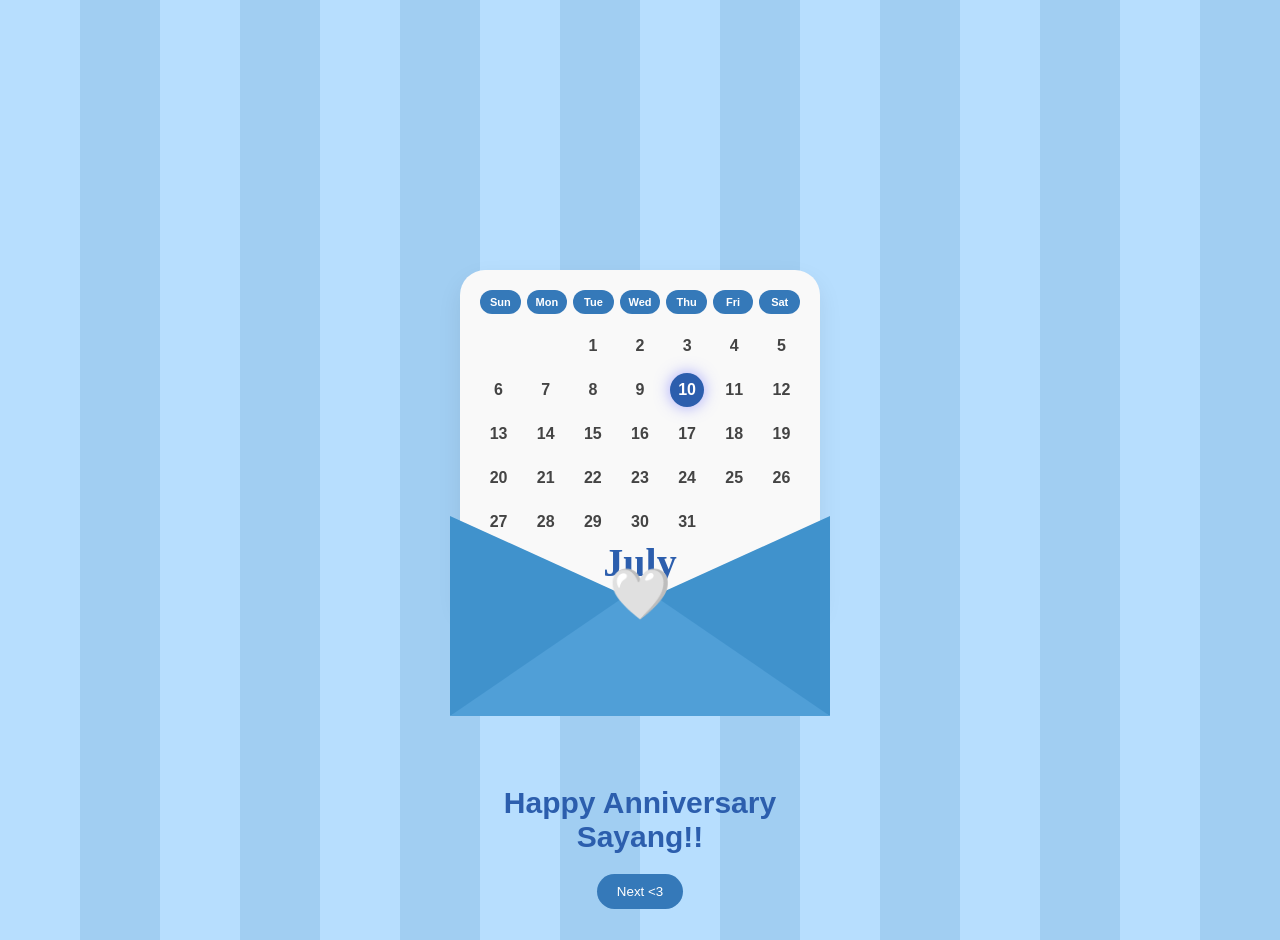
==== tanggalaniv.html @ 171922fd "Add files via upload" ====
<!DOCTYPE html>
<html lang="id">
<head>
<meta charset="UTF-8">
<meta name="viewport" content="width=device-width, initial-scale=1.0">
<title>Happy Anniversary</title>

<link rel="stylesheet" href="inti.css">
</head>

<body>
    <div id="lewat"></div>
    <div class="card active">

        <div class="calendar">

            <div class="week">
                <span>Sun</span>
                <span>Mon</span>
                <span>Tue</span>
                <span>Wed</span>
                <span>Thu</span>
                <span>Fri</span>
                <span>Sat</span>
            </div>

            <div class="days">

                <div></div>
                <div></div>

                <div>1</div>
                <div>2</div>
                <div>3</div>
                <div>4</div>
                <div>5</div>

                <div>6</div>
                <div>7</div>
                <div>8</div>
                <div>9</div>
                <div class="love">10</div>
                <div>11</div>
                <div>12</div>

                <div>13</div>
                <div>14</div>
                <div>15</div>
                <div>16</div>
                <div>17</div>
                <div>18</div>
                <div>19</div>

                <div>20</div>
                <div>21</div>
                <div>22</div>
                <div>23</div>
                <div>24</div>
                <div>25</div>
                <div>26</div>

                <div>27</div>
                <div>28</div>
                <div>29</div>
                <div>30</div>
                <div>31</div>

            </div>

            <h1>July</h1>

        </div>

        <div class="envelope">

            <div class="left"></div>
            <div class="right"></div>
            <div class="bottom"></div>

            <div class="heart">🤍</div>

        </div>

        <h2 class="ataswoi">Happy Anniversary<br>Sayang!!</h2>

        <button class="next-btn">Next &lt;3 </button>

    </div>
    <div class="card">
        <img src="https://media.giphy.com/media/v1.Y2lkPWVjZjA1ZTQ3Nmo4MjVoN2Nrc205NDh0YXcwczI2MXFrbXowYzl5eHRydWdoazEwNSZlcD12MV9naWZzX3NlYXJjaCZjdD1n/c76IJLufpNwSULPk77/giphy.gif">

        <p>Thank you for every smile, every laugh and every moment together</p>

        <button class="next-btn">Next &lt;3 </button>
    </div>

    <div class="card">
    <div class="putih">

        <img src="https://media.giphy.com/media/v1.Y2lkPWVjZjA1ZTQ3eW5hc2xkZnlnMml1YTRpbWs5cDlqcDdkMWU0aThhbTY5MHZ1d3YwYiZlcD12MV9naWZzX3NlYXJjaCZjdD1n/fVyNy7A3DK2WQS68fM/giphy.gif">
        <h2>365 harii!!</h2>

        <p>Satu tahun penuh cerita, tawa, air mata, pelukan, diam diam saling ngerti, dan bertahan.</p>

        <button class="next-btn">Next &lt;3 </button>
        
    </div>
    </div>

    <div class="card">
        
        <div class="grid">
            <img src="foto1.jpeg">
            <img src="foto2.jpeg">
            <img src="foto3.jpeg">
            <img src="foto4.jpeg">
            <img src="foto5.jpeg">
            <img src="foto6.jpeg">
        </div>

        <button class="next-btn">Next &lt;3 </button>

    </div>

    <div class="card">

        <img src="https://media.giphy.com/media/v1.Y2lkPTc5MGI3NjExZ21iNDlnc3JiYXE0NmFzZXFlNmRtY210ZGRqdXg2ZXpxNW96eXR6byZlcD12MV9naWZzX3NlYXJjaCZjdD1n/5Oyaa78rzRaixvweQe/giphy.gif">
        <p>to:renggekkecilll😙<br>from: princess lenoyy😝</p>

        <button class="next-btn">Next &lt;3 </button>

    </div>

    <div class="card">

        <h2 class="ataswoi">Happy Anniversary Sayangku Reggek🤍</h2>

        <div class="surat">
            <p id="typing"></p>
        </div>

    </div>

    <script src="inti.js"></script>
</body>
</html>
---- inti.css ----
*{
margin:0;
padding:0;
box-sizing:border-box;
font-family:Arial,Helvetica,sans-serif;
}

body{
background: repeating-linear-gradient(
                90deg,
                #b7defe,
                #b7defe 80px, /* Tebal warna hitam */
                #a1cef2 80px,
                #a1cef2 160px  /* Tebal warna putih */
            );
display:flex;
justify-content:center;
align-items:center;
min-height:100vh;
padding:30px;
margin: 20px;
}

#typing{
    min-height:100px;
    margin-bottom:40px;
}

.surat{
    background-color: white;
    padding: 20px;
    margin-top: 20px;
}

.surat p{
    color:#3579b9;
    font-size: 20px;
}

.card{
    height:400px;
    width:360px;
    text-align:center;
    display:none;
    animation:fade .6s;
}
.card.active{
    display:block;
}

@keyframes fade{
    from{
        opacity:0;
        transform:translateY(20px);
    }
    to{
        opacity:1;
        transform:translateY(0);
    }
}

.calendar{

background:#f9f9f9;
padding:20px;
border-radius:25px 25px 0 0;
box-shadow:0 10px 25px rgba(0,0,0,.08);
}

img{
    width: 200px;
    height: 200px;
    border-radius: 10px;
    object-fit: cover;
}

.week{

display:grid;
grid-template-columns:repeat(7,1fr);
gap:6px;
margin-bottom:15px;
}

.week span{

background:#3579b9;
color:white;
padding:6px 0;
border-radius:20px;
font-size:11px;
font-weight:bold;
}

.days{

display:grid;
grid-template-columns:repeat(7,1fr);
gap:10px;
font-size:16px;
font-weight:bold;
color:#444;
}

.days div{

width:34px;
height:34px;
margin:auto;
display:flex;
justify-content:center;
align-items:center;
border-radius:50%;
}

.love{

background:#2C5EAD;
color:white;
box-shadow:0 0 15px rgba(77, 80, 255, 0.5);
}

.calendar h1{
font-size:40px;
font-family:cursive;
color:#2C5EAD;
}

.envelope{
position:relative;
width:380px;
height:180px;
/* margin:auto; */
display:flex;
justify-content:center;
right:10px;
top:-70px;
}

.bottom{

position:absolute;
bottom:0;
width:100%;
height:200px;
background:#509fd7;
clip-path:polygon(0 100%,50% 35%,100% 100%);
}

.left{

position:absolute;
left:0;
bottom:0;
width:220px;
height:200px;
background:#4092cc;
clip-path:polygon(0 0,100% 50%,0 100%);
}

.right{

position:absolute;
right:0;
bottom:0;
width:220px;
height:200px;
background:#4092cc;
clip-path:polygon(100% 0,0 50%,100% 100%);
}

.heart{
position:absolute;
left:50%;
top:30px;
transform:translateX(-50%);
width:55px;
height:55px;
display:flex;
justify-content:center;
align-items:center;
color:white;
font-size:50px;
}

.ataswoi{
    bottom: 20px;
}
h2{
margin-top:0;
font-size:30px;
color:#2C5EAD;
font-weight:bold;
}

button{
    cursor:pointer;
    border:none;
    padding:10px 20px;
    background-color:#3579b9;
    color: #ffffff;
    border-radius: 50px; 
    margin-top: 20px;
}   

p{
    color:white;
    font-size: 20px;
    margin-top: 10px;
}

.putih p{
    color:#3579b9;
    font-size: 20px;
    margin-top: 10px;
}

.fall{
    position:fixed;
    top:-50px;
    font-size:30px;
    animation: jatuh linear forwards;
}

.putih{
    background-color: white;
    padding: 20px;
    border-radius: 10px;
}

.grid{
    display: grid;
    grid-template-columns: repeat(2, 1fr);
    gap: 10px;
    justify-items: center;
}

@keyframes jatuh{
    0%{
        transform: translateY(-50px) translateX(0) rotate(0deg);
    }
    50%{
        transform: translateY(50vh) translateX(30px) rotate(180deg);
    }
    100%{
        transform: translateY(110vh) translateX(-30px) rotate(360deg);
    }
}
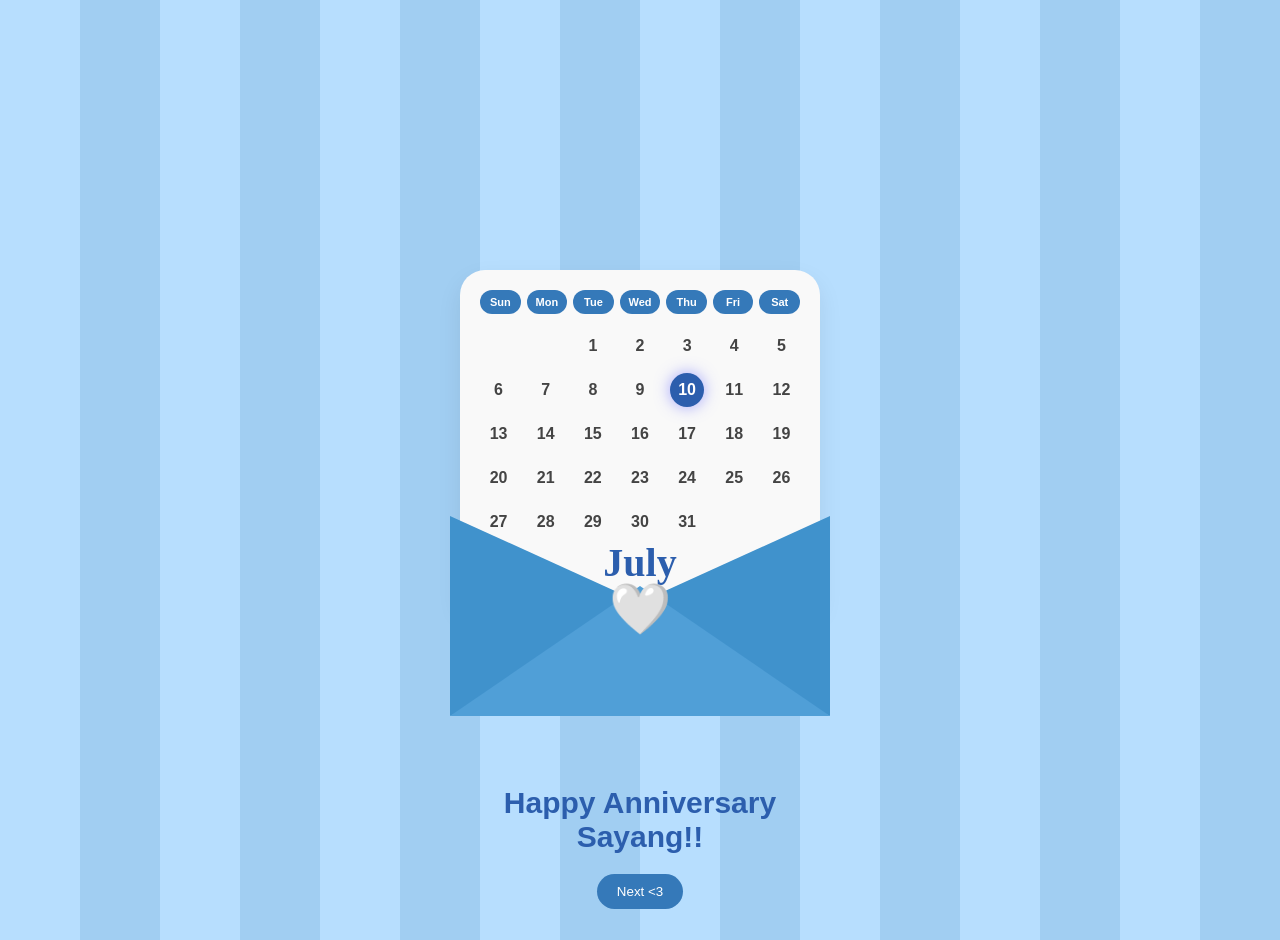
==== commit d29fd022: "Update tanggalaniv.html" ====
--- a/tanggalaniv.html
+++ b/tanggalaniv.html
@@ -140,7 +140,10 @@
         </div>
 
     </div>
+    <audio id="music" loop>
+        <source src="m.mp3" type="audio/mpeg">
+    </audio>
 
     <script src="inti.js"></script>
 </body>
-</html>+</html>
--- a/inti.css
+++ b/inti.css
@@ -172,7 +172,7 @@
 .heart{
 position:absolute;
 left:50%;
-top:30px;
+top:45px;
 transform:translateX(-50%);
 width:55px;
 height:55px;
@@ -232,7 +232,7 @@
     display: grid;
     grid-template-columns: repeat(2, 1fr);
     gap: 10px;
-    justify-items: center;
+    justify-content: center;
 }
 
 @keyframes jatuh{
@@ -245,4 +245,4 @@
     100%{
         transform: translateY(110vh) translateX(-30px) rotate(360deg);
     }
-}+}
